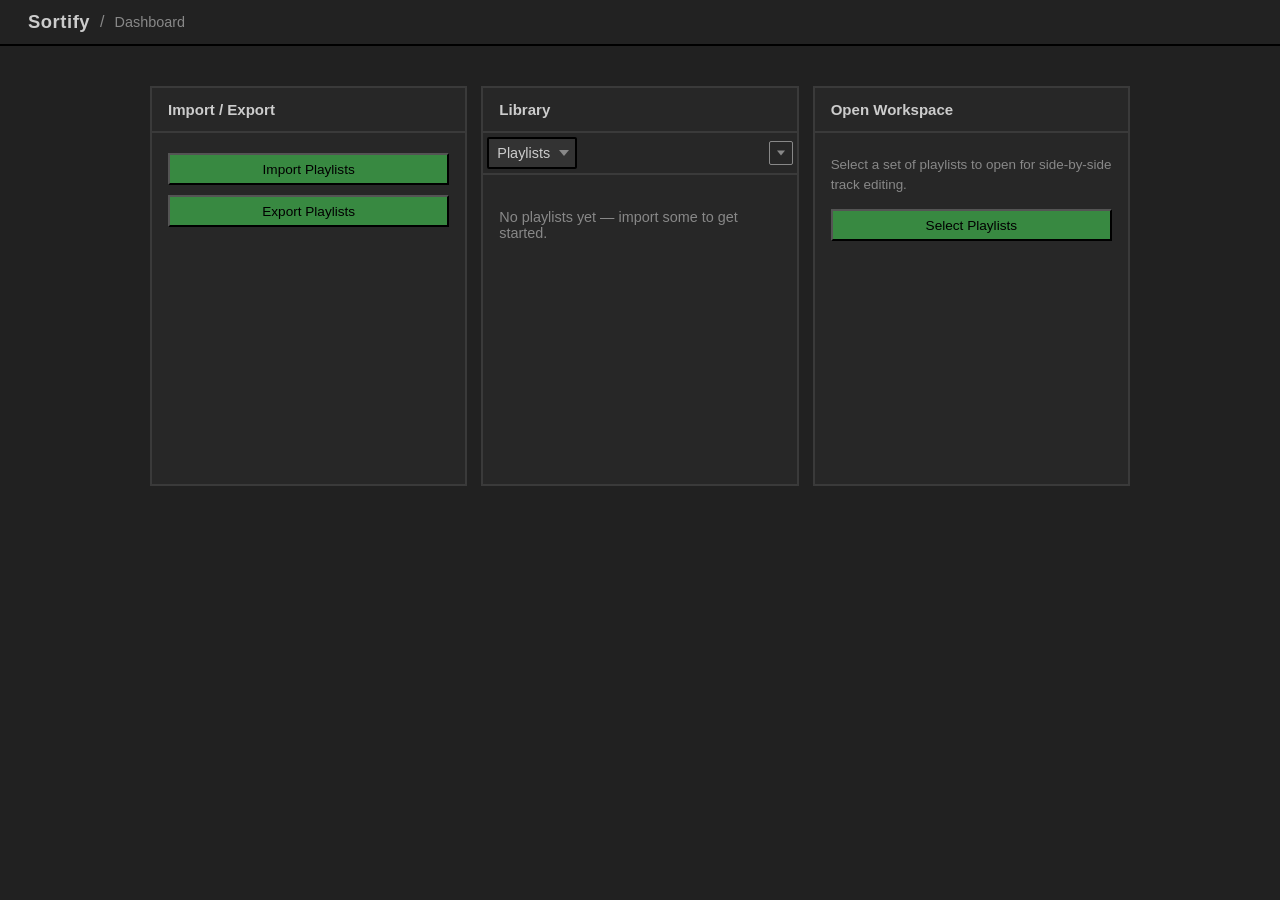
==== index.html @ 2d2ddcb1 "Moved library controls to dropdown menu, reusing display components" ====
<!DOCTYPE html>
<html lang="en">
<head>
    <meta charset="utf-8">
    <title>Sortify</title>
    <link rel="stylesheet" href="dashboard.css">
</head>
<body>
    <!-- Header: Provides navigation and page title -->
    <header class="header">
        <span class="header-wordmark">Sortify</span>
        <span class="header-sep">/</span>
        <span class="header-page-title">Dashboard</span>
        <div class="header-spacer"></div>
    </header>

    <div class="page-body">
        <div class="cards-row">

            <!-- I/O Card: Provides buttons to import and export playlists -->
            <div class="card">
                <div class="card-header">
                    <span class="card-title">Import / Export</span>
                </div>
                <div class="io-body">
                    <button id="import-btn">Import Playlists</button>
                    <button id="export-btn">Export Playlists</button>
                </div>
                <!-- Footer for load progress status: managed by StatusIndicator instance in app.js -->
                <div class="card-footer io-footer" id="io-footer" hidden></div>
                
            </div>

            <!-- Library Card: Provides simple display of available playlists -->
            <div class="card">

                <div class="card-header">
                    <span class="card-title">Library</span>
                </div>


                <!-- Control bar -->
                <div class="card-controlbar">
                    <div class="sort-select-wrapper" style="margin-right:auto;">
                        <select id="library-view-select" class="sort-select">
                            <option value="playlists">Playlists</option>
                            <option value="tracks">Tracks</option>
                        </select>
                    </div>
                    <button id="library-actions-btn" class="dropdown__trigger" aria-label="Library actions"></button>
                </div>

                <!-- Playlist display, populated by app.js on init -->
                <div class="library-list" id="library-list"></div>

                <!-- Stats display, populated by renderLibrary()  -->
                <div class="library-stats" id="library-stats" aria-live="polite" aria-atomic="true" hidden></div>
                

                <!-- <div class="card-footer"></div> -->

            </div>

            <!-- Workspace Card: Provides button to select playlists and open workspace -->
            <div class="card">
                <div class="card-header">
                    <span class="card-title">Open Workspace</span>
                </div>
                <div class="ws-body">
                    <p class="card-desc">Select a set of playlists to open for side-by-side track editing.</p>
                    <button class="btn--full" id="open-workspace-btn">Select Playlists</button>
                </div>
            </div>

        </div><!-- /cards-row -->
    </div><!-- /page-body -->

    <!-- Hidden file input for CSV import -->
        <input type="file" id="importFileInput" accept=".csv,.json" multiple hidden>

    <script type="module" src="app.js"></script>
</body>
</html>
---- dashboard.css ----
@import './shared/base.css';
@import './shared/components.css';

/* ========== LAYOUT ========== */

body {
    background-color: var(--color-bg);
    color: var(--color-text);
    font-family: var(--font-family);
    font-size: var(--font-size-base);
    min-height: 100vh;
    display: flex;
    flex-direction: column;
    margin: 0;
    padding: 0;
}

/* ========== HEADER ========== */

.header {
    position: sticky;
    top: 0;
    z-index: 10;
    display: flex;
    align-items: center;
    gap: 10px;
    height: 46px;
    background: var(--color-header-page);
    border-bottom: var(--border-standard);
    padding: 0 28px;
    flex-shrink: 0;
}

.header-wordmark {
    font-size: 1.15em;
    font-weight: 700;
    color: var(--color-text);
    letter-spacing: 0.03em;
}

.header-sep {
    color: var(--color-text-muted);
}

.header-page-title {
    color: var(--color-text-muted);
    font-size: 0.9em;
}

.header-spacer {
    flex: 1;
}

/* ========== PAGE BODY & CARDS ROW ========== */

.page-body {
    flex: 1;
    overflow-y: auto;
    padding: 40px 28px 72px;
}

.cards-row {
    max-width: 980px;
    margin: 0 auto;
    display: flex;
    gap: 14px;
    align-items: flex-start;
}

/* ========== CARD SHELL ========== */

.card {
    flex: 1;
    height: var(--card-height);
    background: var(--color-surface);
    border: var(--border-soft);
    display: flex;
    flex-direction: column;
    overflow: hidden;
}

.card-header {
    display: flex;
    align-items: center;
    gap: 8px;
    padding: 13px 16px;
    border-bottom: var(--border-soft);
    flex-shrink: 0;
}

.card-title {
    font-weight: 600;
    font-size: 0.94em;
}

/* ========== I/O CARD ========== */

.io-body {
    flex: 1;
    padding: 20px 16px;
    display: flex;
    flex-direction: column;
    gap: 10px;
    overflow-y: auto;
}

.card-desc {
    font-size: 0.84em;
    color: var(--color-text-muted);
    line-height: 1.5;
    margin: 0;
}

/* ========== LIBRARY CARD ========== */

.library-stats {
    padding: 10px 16px;
    border-top: var(--border-soft);
    display: flex;
    flex-wrap: wrap;
    gap: 12px;
    font-size: var(--font-size-controls);
    color: var(--color-text-muted);
}

.library-stats-item {
    display: flex;
    align-items: baseline;
    gap: 6px;
}

.library-stats-value {
    font-weight: 700;
    color: var(--color-text);
}

.library-stats-label {
    font-weight: normal;
    color: var(--color-text-muted);
}

.library-list {
    flex: 1;
    overflow-y: auto;
}

.library-row {
    display: flex;
    align-items: center;
    gap: 10px;
    padding: 9px 16px;
    border-bottom: var(--border-soft);
    font-size: var(--font-size-controls);
    cursor: default;

    /* fixed row height with overflow behavior */
    min-height: 40px;
    max-height: 40px;
    height: 40px;
    overflow: hidden;
}
.library-row:hover {
    background-color: var(--color-surface-hi);
}

.library-row-name,
.library-row-count {
    overflow: hidden;
    white-space: nowrap;
    text-overflow: ellipsis;
}

.library-row-name {
    flex: 1 1 0;
    min-width: 0;
}

.library-row-count {
    font-size: 0.82em;
    color: var(--color-text-muted);
    flex: 0 1 100px;
    min-width: 50px;
    max-width: 180px;
}

.library-empty {
    padding: 20px 16px;
    color: var(--color-text-muted);
    font-size: var(--font-size-controls);
}



/* ========== WORKSPACE CARD ========== */

.ws-body {
    flex: 1;
    padding: 22px 16px;
    display: flex;
    flex-direction: column;
    gap: 14px;
}

/* Shared card footer — sits below the scrollable content area */
.card-controlbar, /* hack to copy styling to control bar*/
.card-footer {
    display: flex;
    align-items: center;
    gap: 8px;
    padding: 4px 4px;
    border-bottom: var(--border-soft);
    flex-shrink: 0;
}

/* Library view selector uses shared sort-select styling from shared/components.css. */

/* Full-width button used in workspace card */
.btn--full {
    width: 100%;
}

/* ========== I/O STATUS INDICATOR ========== */

.io-footer {
    flex-direction: column;
    gap: 5px;
    padding: 10px 16px;
}

.io-status {
    width: 100%;
    display: flex;
    flex-direction: column;
    gap: 4px;
}

.io-status-bar-track {
    width: 100%;
    height: 4px;
    background: var(--color-surface-hi);
    border-radius: 9999px;
    overflow: hidden;
}

.io-status-bar {
    height: 100%;
    width: 0%;
    background: var(--color-accent);
    border-radius: 9999px;
    transition: width 0.2s ease;
}

.io-status--error .io-status-bar {
    background: var(--color-error);
}

.io-status-row {
    display: flex;
    justify-content: space-between;
    align-items: center;
}

.io-status-label {
    font-size: 0.78em;
    color: var(--color-text-muted);
    /* Truncate long names; counter stays fixed on the right */
    flex: 1;
    min-width: 0;
    overflow: hidden;
    text-overflow: ellipsis;
    white-space: nowrap;
}

.io-status-counter {
    font-size: 0.78em;
    color: var(--color-text-muted);
    flex-shrink: 0;
    margin-left: 8px;
}

@keyframes io-flash {
    0%   { background-color: var(--color-accent); }
    100% { background-color: transparent; }
}

.io-status--flash {
    animation: io-flash 0.8s ease-out;
}
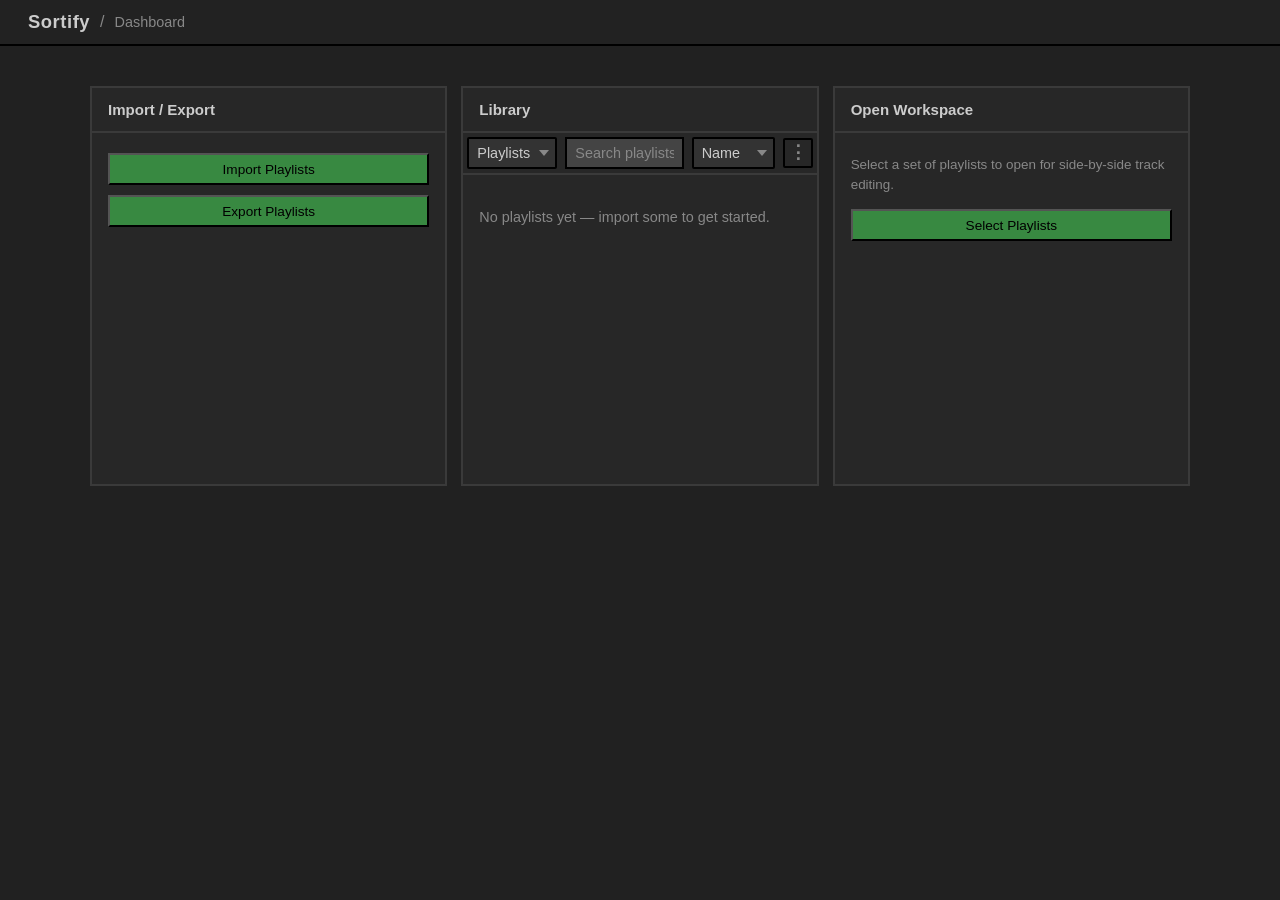
==== commit 3bfa8c2d: "Implemented search and sort controls in library widget. Gave stats more footer space." ====
--- a/index.html
+++ b/index.html
@@ -41,13 +41,24 @@
 
                 <!-- Control bar -->
                 <div class="card-controlbar">
+
+                    <!-- Control Bar: Category Control -->
                     <div class="sort-select-wrapper" style="margin-right:auto;">
                         <select id="library-view-select" class="sort-select">
                             <option value="playlists">Playlists</option>
                             <option value="tracks">Tracks</option>
                         </select>
                     </div>
-                    <button id="library-actions-btn" class="dropdown__trigger" aria-label="Library actions"></button>
+
+                    <input id="library-search-input" class="modal__search-input" placeholder="Search playlists…" />
+
+                    <!-- Control Bar: Sort control -->
+                    <div class="sort-select-wrapper">
+                        <select id="library-sort-select" class="sort-select"></select>
+                    </div>
+
+                    <!-- Control Bar: Actions Dropdown -->
+                    <button id="library-actions-btn" class="dropdown__trigger dropdown__trigger--ellipsis" aria-label="Library actions">⋮</button>
                 </div>
 
                 <!-- Playlist display, populated by app.js on init -->
@@ -55,7 +66,7 @@
 
                 <!-- Stats display, populated by renderLibrary()  -->
                 <div class="library-stats" id="library-stats" aria-live="polite" aria-atomic="true" hidden></div>
-                
+
 
                 <!-- <div class="card-footer"></div> -->
 
--- a/dashboard.css
+++ b/dashboard.css
@@ -60,7 +60,7 @@
 }
 
 .cards-row {
-    max-width: 980px;
+    max-width: 1100px;
     margin: 0 auto;
     display: flex;
     gap: 14px;
@@ -114,13 +114,14 @@
 /* ========== LIBRARY CARD ========== */
 
 .library-stats {
-    padding: 10px 16px;
+    padding: 20px 16px;
     border-top: var(--border-soft);
     display: flex;
     flex-wrap: wrap;
     gap: 12px;
     font-size: var(--font-size-controls);
     color: var(--color-text-muted);
+    justify-content: center;
 }
 
 .library-stats-item {
@@ -189,6 +190,18 @@
     font-size: var(--font-size-controls);
 }
 
+/* .library-controls {
+    display: flex;
+    align-items: center;
+    gap: 8px;
+    padding: 10px 16px;
+    border-top: var(--border-soft);
+    border-bottom: var(--border-soft);
+}
+.library-controls input {
+    flex: 1;
+    min-width: 100px;
+} */
 
 
 /* ========== WORKSPACE CARD ========== */
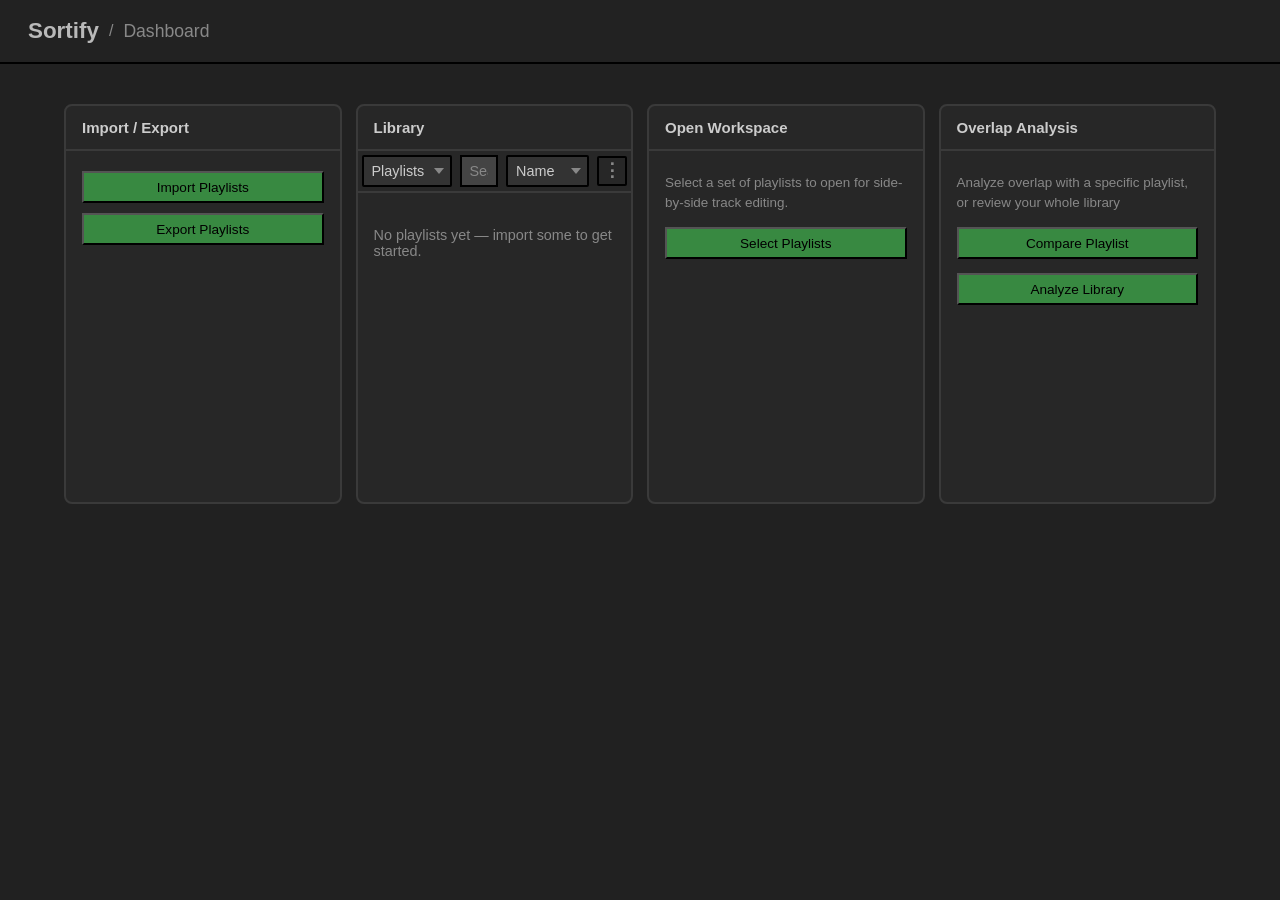
==== commit 5b03dc29: "Implemented shared header styling across pages, linked save/exit listener flow in workspace." ====
--- a/index.html
+++ b/index.html
@@ -2,12 +2,14 @@
 <html lang="en">
 <head>
     <meta charset="utf-8">
-    <title>Sortify</title>
+    <meta name="viewport" content="width=device-width, initial-scale=1">
+    <title>Sortify - Dashboard</title>
     <link rel="stylesheet" href="dashboard.css">
 </head>
 <body>
+    
     <!-- Header: Provides navigation and page title -->
-    <header class="header">
+    <header class="sortify-header">
         <span class="header-wordmark">Sortify</span>
         <span class="header-sep">/</span>
         <span class="header-page-title">Dashboard</span>
@@ -83,6 +85,19 @@
                 </div>
             </div>
 
+
+            <!-- Similarity Card: Provides button to open similarity module or run single-reference analysis. -->
+            <div class="card">
+                <div class="card-header">
+                    <span class="card-title">Overlap Analysis</span>
+                </div>
+                <div class="ws-body">
+                    <p class="card-desc">Analyze overlap with a specific playlist, or review your whole library</p>
+                    <button class="btn--full" id="simlarity-refscan-btn">Compare Playlist</button>
+                    <button class="btn--full" id="similarity-module-btn">Analyze Library</button>
+                </div>
+            </div>
+
         </div><!-- /cards-row -->
     </div><!-- /page-body -->
 
--- a/dashboard.css
+++ b/dashboard.css
@@ -15,42 +15,6 @@
     padding: 0;
 }
 
-/* ========== HEADER ========== */
-
-.header {
-    position: sticky;
-    top: 0;
-    z-index: 10;
-    display: flex;
-    align-items: center;
-    gap: 10px;
-    height: 46px;
-    background: var(--color-header-page);
-    border-bottom: var(--border-standard);
-    padding: 0 28px;
-    flex-shrink: 0;
-}
-
-.header-wordmark {
-    font-size: 1.15em;
-    font-weight: 700;
-    color: var(--color-text);
-    letter-spacing: 0.03em;
-}
-
-.header-sep {
-    color: var(--color-text-muted);
-}
-
-.header-page-title {
-    color: var(--color-text-muted);
-    font-size: 0.9em;
-}
-
-.header-spacer {
-    flex: 1;
-}
-
 /* ========== PAGE BODY & CARDS ROW ========== */
 
 .page-body {
@@ -60,7 +24,7 @@
 }
 
 .cards-row {
-    max-width: 1100px;
+    max-width: 90vw;
     margin: 0 auto;
     display: flex;
     gap: 14px;
@@ -74,6 +38,8 @@
     height: var(--card-height);
     background: var(--color-surface);
     border: var(--border-soft);
+    border-radius: 8px;
+
     display: flex;
     flex-direction: column;
     overflow: hidden;
@@ -116,6 +82,7 @@
 .library-stats {
     padding: 20px 16px;
     border-top: var(--border-soft);
+    border-radius: 8px;
     display: flex;
     flex-wrap: wrap;
     gap: 12px;
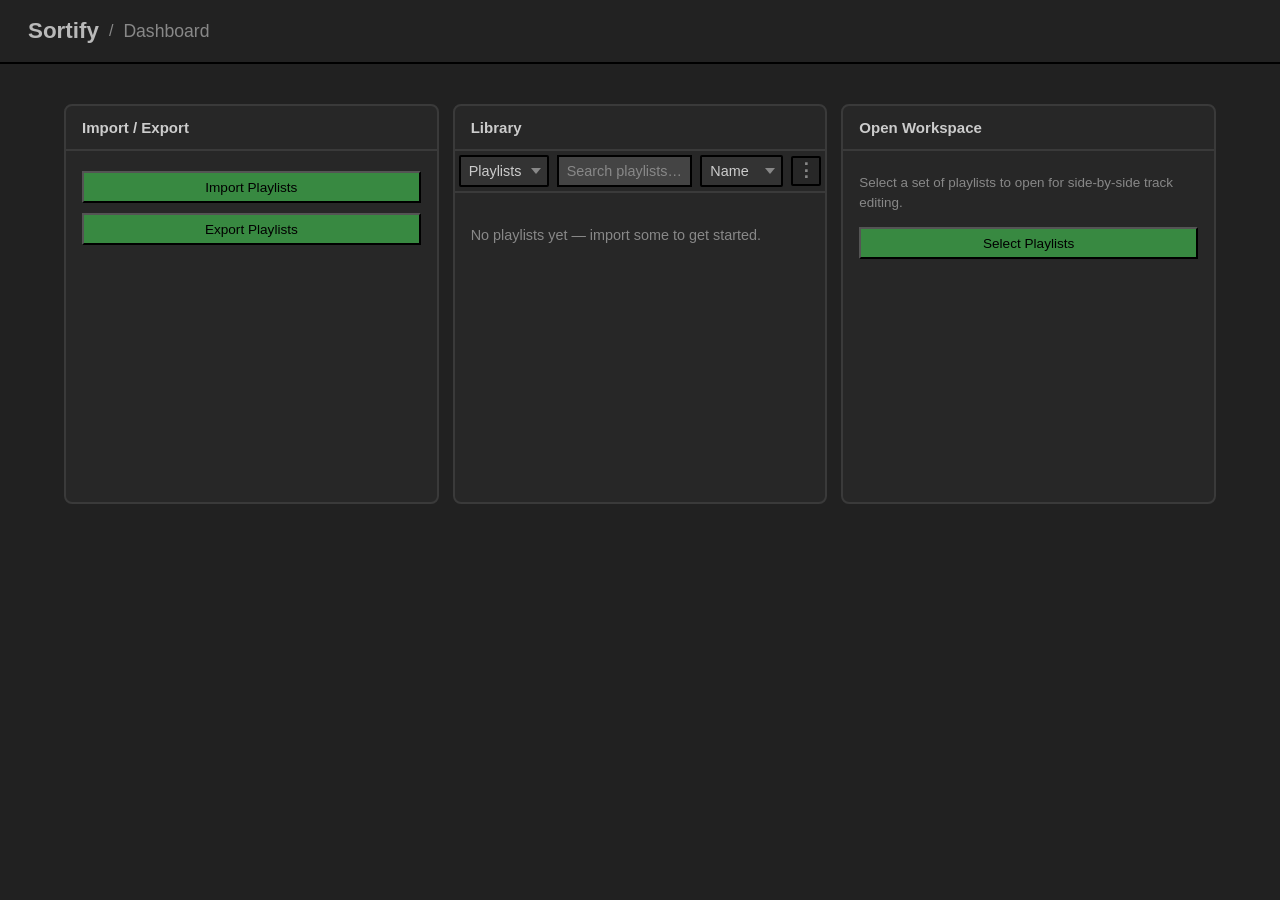
==== commit 5a2f5bde: "Added general readme, ignored similarity module." ====
--- a/index.html
+++ b/index.html
@@ -87,7 +87,7 @@
 
 
             <!-- Similarity Card: Provides button to open similarity module or run single-reference analysis. -->
-            <div class="card">
+            <!-- <div class="card">
                 <div class="card-header">
                     <span class="card-title">Overlap Analysis</span>
                 </div>
@@ -96,7 +96,7 @@
                     <button class="btn--full" id="simlarity-refscan-btn">Compare Playlist</button>
                     <button class="btn--full" id="similarity-module-btn">Analyze Library</button>
                 </div>
-            </div>
+            </div> -->
 
         </div><!-- /cards-row -->
     </div><!-- /page-body -->
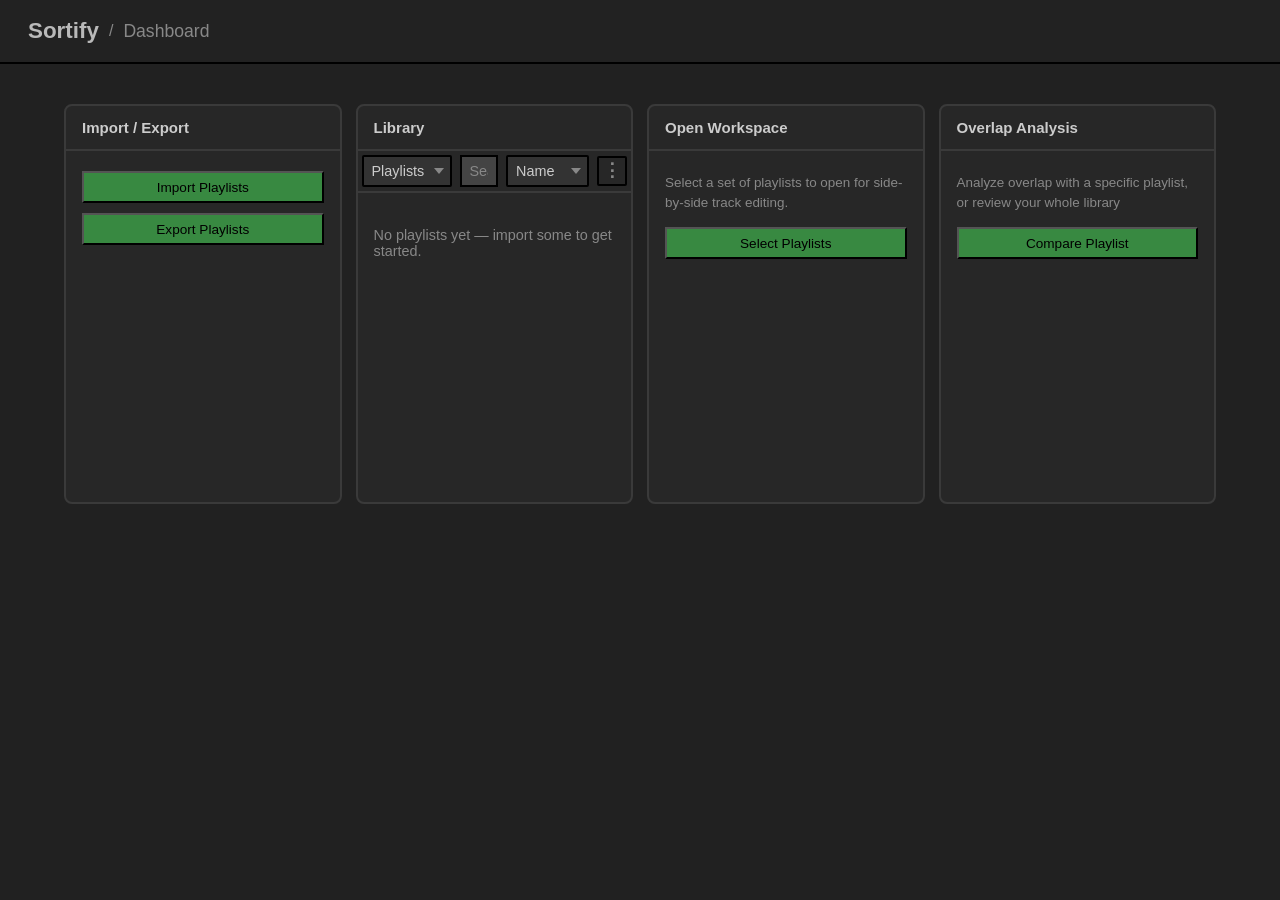
==== commit 5fb1c2b4: "Publishing basic similarity feature to this version, why not?" ====
--- a/index.html
+++ b/index.html
@@ -87,16 +87,16 @@
 
 
             <!-- Similarity Card: Provides button to open similarity module or run single-reference analysis. -->
-            <!-- <div class="card">
+            <div class="card">
                 <div class="card-header">
                     <span class="card-title">Overlap Analysis</span>
                 </div>
                 <div class="ws-body">
                     <p class="card-desc">Analyze overlap with a specific playlist, or review your whole library</p>
                     <button class="btn--full" id="simlarity-refscan-btn">Compare Playlist</button>
-                    <button class="btn--full" id="similarity-module-btn">Analyze Library</button>
+                    <!-- <button class="btn--full" id="similarity-module-btn">Analyze Library</button> -->
                 </div>
-            </div> -->
+            </div>
 
         </div><!-- /cards-row -->
     </div><!-- /page-body -->
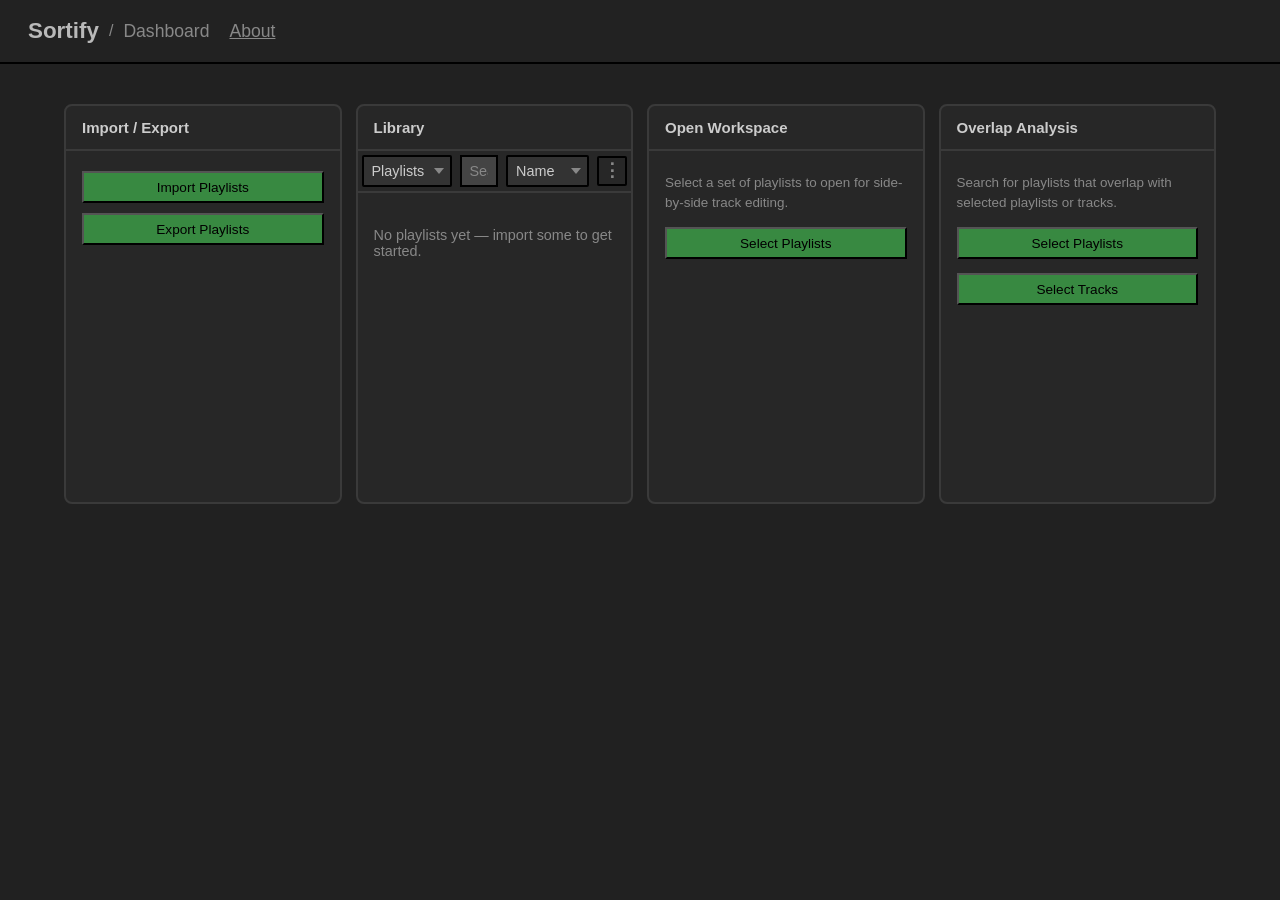
==== commit 51d2bbee: "Enhanced similarity stub: option to select specfic tracks for similarity search, overlap selection m" ====
--- a/index.html
+++ b/index.html
@@ -14,6 +14,9 @@
         <span class="header-sep">/</span>
         <span class="header-page-title">Dashboard</span>
         <div class="header-spacer"></div>
+
+        <a class="header-page-title" href="about/about.html">About</a>
+
     </header>
 
     <div class="page-body">
@@ -92,8 +95,10 @@
                     <span class="card-title">Overlap Analysis</span>
                 </div>
                 <div class="ws-body">
-                    <p class="card-desc">Analyze overlap with a specific playlist, or review your whole library</p>
-                    <button class="btn--full" id="simlarity-refscan-btn">Compare Playlist</button>
+                    <p class="card-desc">Search for playlists that overlap with selected playlists or tracks.</p>
+                    <button class="btn--full" id="simlarity-refplaylists-btn">Select Playlists</button>
+                    <button class="btn--full" id="simlarity-reftracks-btn">Select Tracks</button>
+
                     <!-- <button class="btn--full" id="similarity-module-btn">Analyze Library</button> -->
                 </div>
             </div>
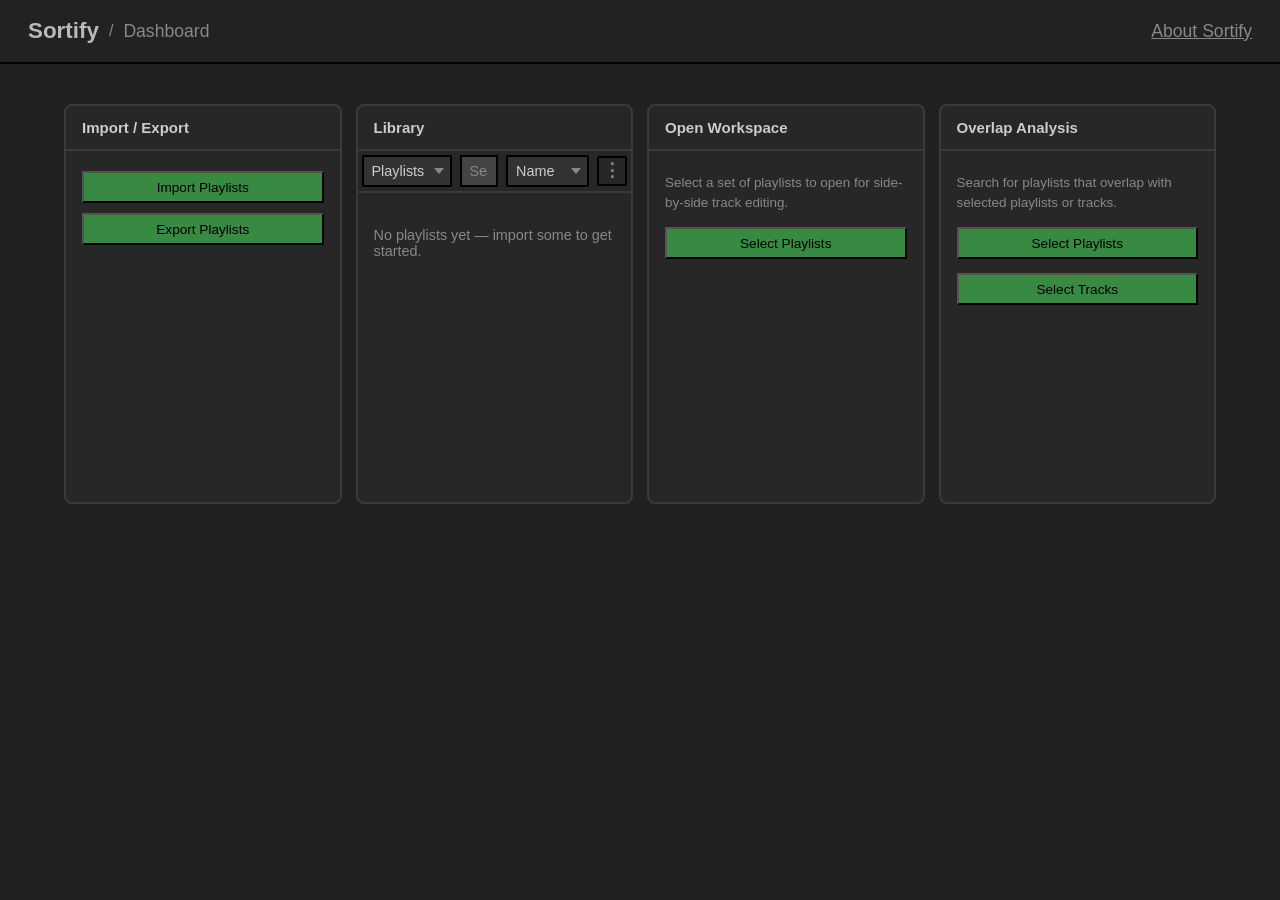
==== commit a7651acd: "feat: wire About page and rephrase readme overview. Typo fix in workspace card." ====
--- a/index.html
+++ b/index.html
@@ -15,7 +15,8 @@
         <span class="header-page-title">Dashboard</span>
         <div class="header-spacer"></div>
 
-        <a class="header-page-title" href="about/about.html">About</a>
+        <a class="header-page-title" href="about/about.html" style="margin-left: auto;">About Sortify</a>
+    
 
     </header>
 
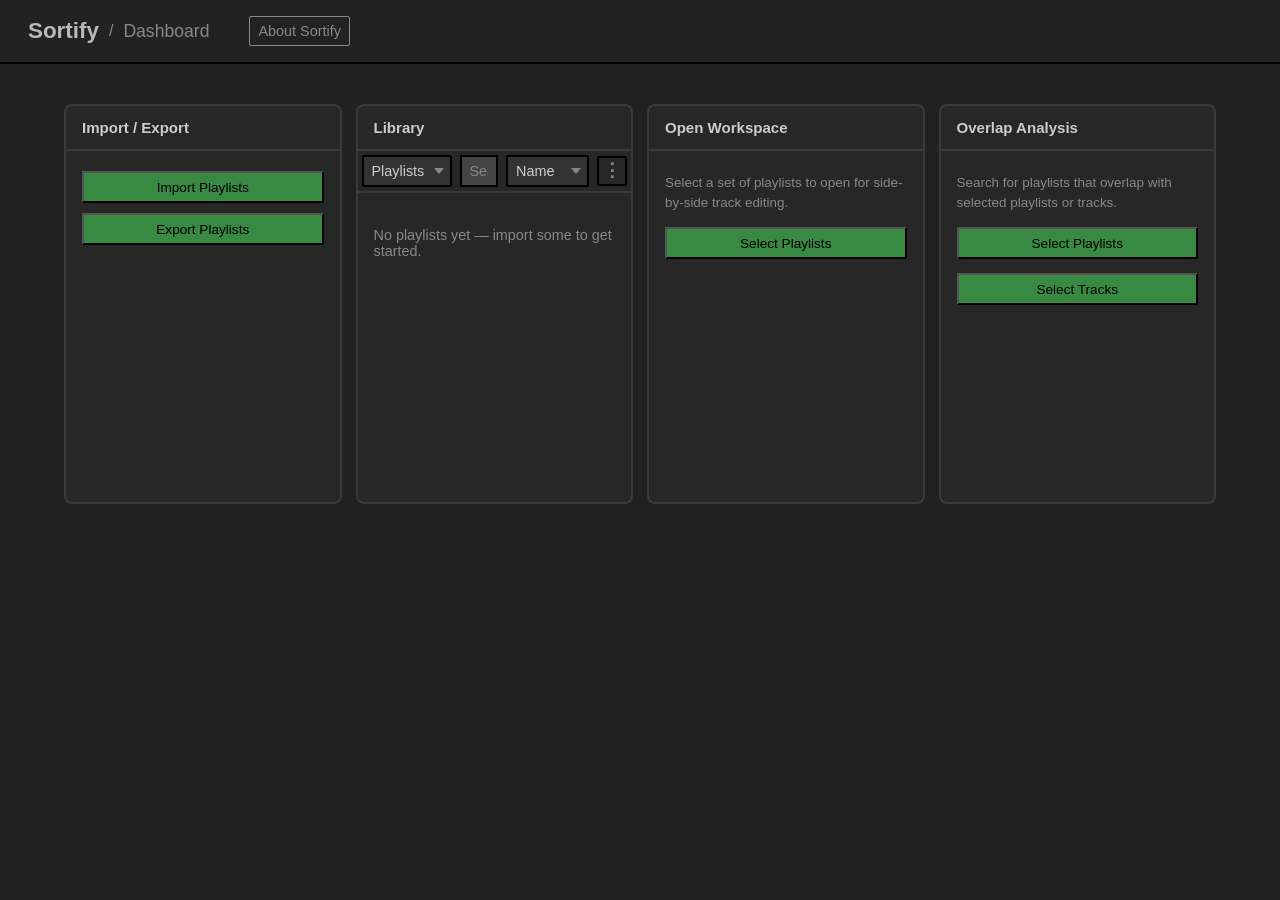
==== commit 8eef9746: "feat: update readme and About page to reference Vue implementation. Restyled 'about' link and revise" ====
--- a/index.html
+++ b/index.html
@@ -10,13 +10,15 @@
     
     <!-- Header: Provides navigation and page title -->
     <header class="sortify-header">
-        <span class="header-wordmark">Sortify</span>
+        <span class="header-wordmark" onclick="window.location.href='about/about.html'">Sortify</span>
         <span class="header-sep">/</span>
         <span class="header-page-title">Dashboard</span>
         <div class="header-spacer"></div>
+        
+        <div style="width: 10px;"></div>
+        <a class="header-nav-button" href="about/about.html">About Sortify</a>
 
-        <a class="header-page-title" href="about/about.html" style="margin-left: auto;">About Sortify</a>
-    
+        <!-- <a class="header-nav-button" href="about/about.html" style="margin-left: auto;">About Sortify</a> -->
 
     </header>
 
